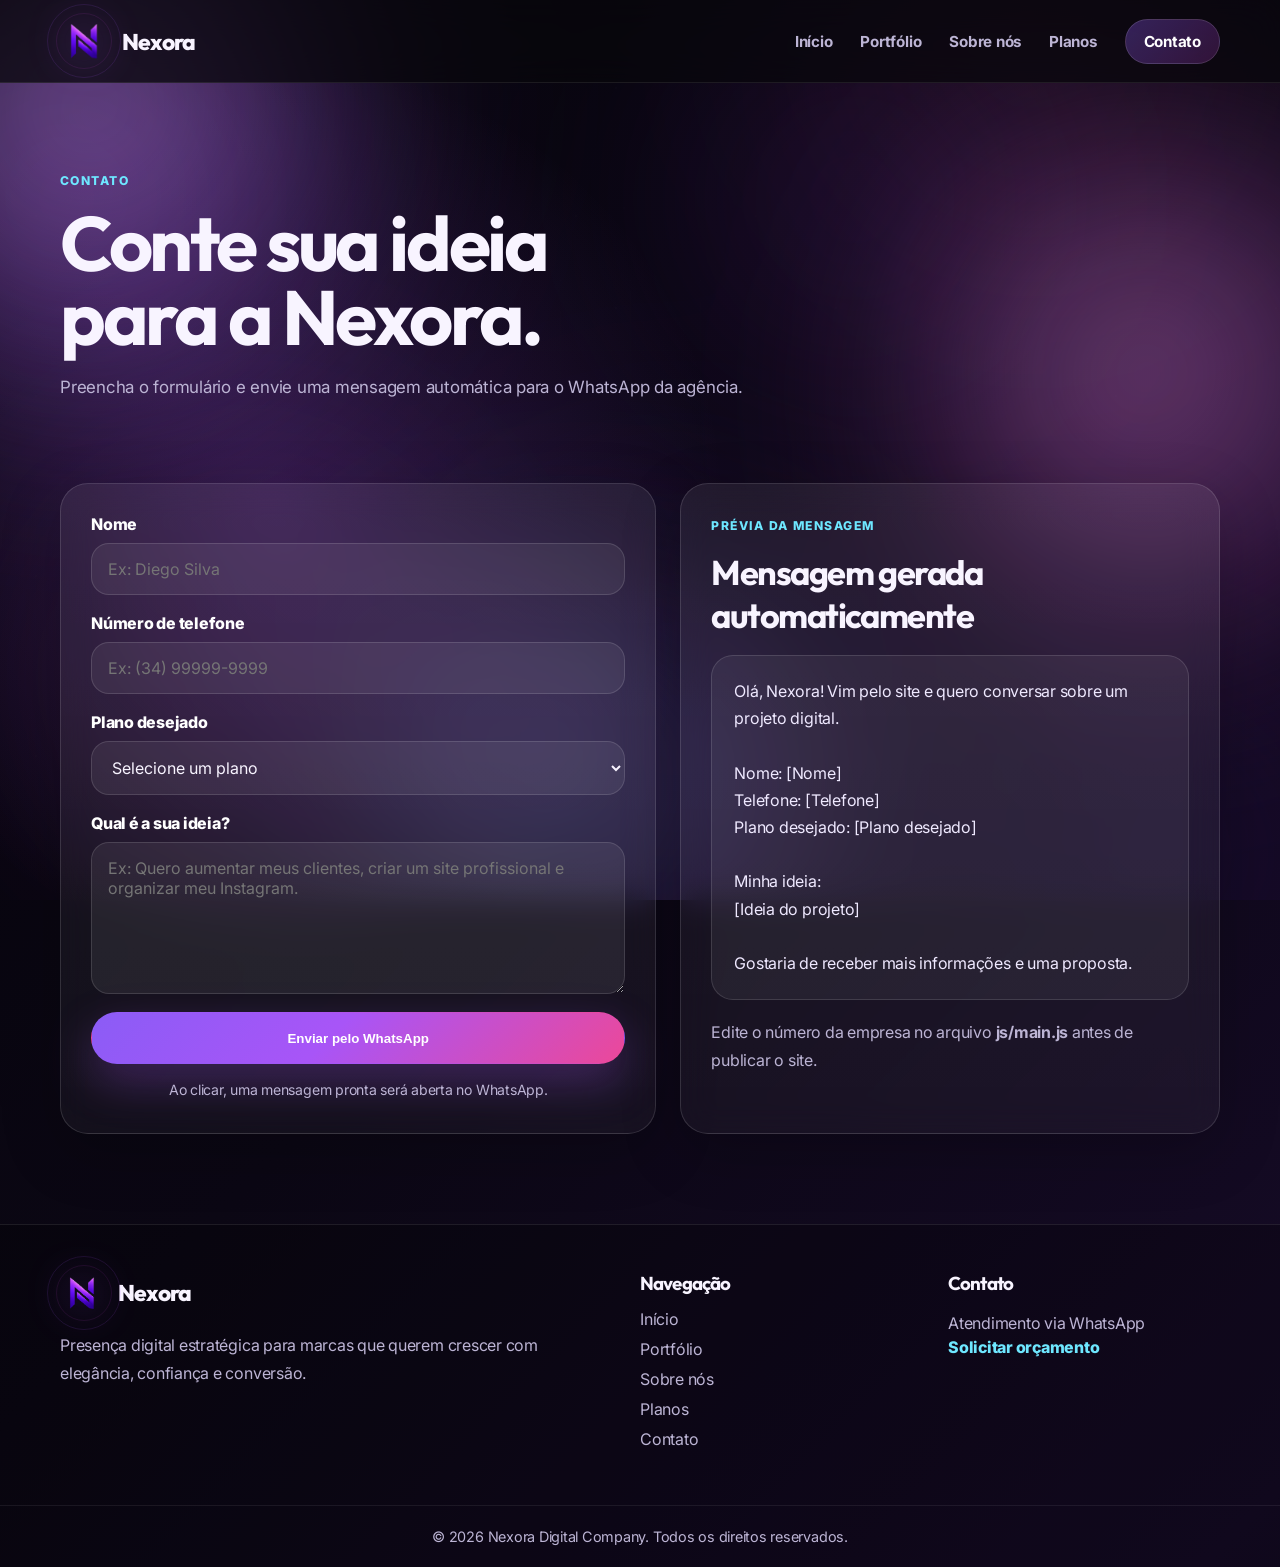
==== contato.html @ f631934b "Add files via upload" ====
<!DOCTYPE html>
<html lang="pt-BR">
<head>
  <meta charset="UTF-8">
  <meta name="viewport" content="width=device-width, initial-scale=1.0">
  <title>Contato | <span class="text-gradient-brand">Nexora</span></title>
  <link rel="preconnect" href="https://fonts.googleapis.com">
  <link rel="preconnect" href="https://fonts.gstatic.com" crossorigin>
  <link href="https://fonts.googleapis.com/css2?family=Inter:wght@400;500;600;700;800&family=Outfit:wght@500;600;700;800&display=swap" rel="stylesheet">
  <link rel="stylesheet" href="css/style.css">
</head>
<body>
  <div class="animated-bg">
    <div class="bg-blob blob-1"></div>
    <div class="bg-blob blob-2"></div>
    <div class="bg-blob blob-3"></div>
    <div class="bg-grid"></div>
    <div class="bg-noise"></div>
    <div class="falling-stars">
      <span class="snow snow-1"></span>
      <span class="snow snow-2"></span>
      <span class="snow snow-3"></span>
      <span class="snow snow-4"></span>
      <span class="snow snow-5"></span>
      <span class="snow snow-6"></span>
      <span class="snow snow-7"></span>
      <span class="snow snow-8"></span>
      <span class="snow snow-9"></span>
      <span class="snow snow-10"></span>
      <span class="snow snow-11"></span>
      <span class="snow snow-12"></span>
      <span class="snow snow-13"></span>
      <span class="snow snow-14"></span>
      <span class="snow snow-15"></span>
      <span class="snow snow-16"></span>
      <span class="snow snow-17"></span>
      <span class="snow snow-18"></span>
      <span class="snow snow-19"></span>
      <span class="snow snow-20"></span>
      <span class="snow snow-21"></span>
      <span class="snow snow-22"></span>
      <span class="snow snow-23"></span>
      <span class="snow snow-24"></span>
      <span class="snow snow-25"></span>
      <span class="snow snow-26"></span>
      <span class="snow snow-27"></span>
      <span class="snow snow-28"></span>
      <span class="snow snow-29"></span>
      <span class="snow snow-30"></span>
      <span class="snow snow-31"></span>
      <span class="snow snow-32"></span>
      <span class="snow snow-33"></span>
      <span class="snow snow-34"></span>
      <span class="snow snow-35"></span>
      <span class="snow snow-36"></span>
    </div>
  </div>
  <header class="site-header">
    <nav class="navbar container">
      <a href="index.html" class="brand" aria-label="Nexora Digital Company">
        <img src="img/logo.png" alt="Logo Nexora" class="logo-img js-logo">
        <span class="brand-text">Nexora</span>
      </a>

      <button class="menu-toggle" id="menuToggle" aria-label="Abrir menu">
        <span></span><span></span><span></span>
      </button>

      <ul class="nav-links" id="navLinks">
        <li><a href="index.html">Início</a></li>
        <li><a href="portfolio.html">Portfólio</a></li>
        <li><a href="sobre.html">Sobre nós</a></li>
        <li><a href="planos.html">Planos</a></li>
        <li><a class="nav-cta" href="contato.html">Contato</a></li>
      </ul>
    </nav>
  </header>

  <main>
    <section class="page-hero container reveal">
      <span class="eyebrow">Contato</span>
      <h1>Conte sua ideia para a Nexora.</h1>
      <p>Preencha o formulário e envie uma mensagem automática para o WhatsApp da agência.</p>
    </section>

    <section class="container contact-grid">
      <form class="contact-form reveal" id="contactForm">
        <div class="form-row">
          <label for="nome">Nome</label>
          <input type="text" id="nome" name="nome" placeholder="Ex: Diego Silva" required>
        </div>

        <div class="form-row">
          <label for="telefone">Número de telefone</label>
          <input type="tel" id="telefone" name="telefone" placeholder="Ex: (34) 99999-9999" required>
        </div>

        <div class="form-row">
          <label for="plano">Plano desejado</label>
          <select id="plano" name="plano" required>
            <option value="">Selecione um plano</option>
            <option value="Plano Start">🚀 Plano Start</option>
            <option value="Plano Nexora">💜 Plano Nexora</option>
            <option value="Plano Evolution">🔥 Plano Evolution</option>
            <option value="Ainda não sei">Ainda não sei</option>
          </select>
        </div>

        <div class="form-row">
          <label for="ideia">Qual é a sua ideia?</label>
          <textarea id="ideia" name="ideia" rows="6" placeholder="Ex: Quero aumentar meus clientes, criar um site profissional e organizar meu Instagram." required></textarea>
        </div>

        <button class="btn primary full" type="submit">Enviar pelo WhatsApp</button>
        <p class="form-note">Ao clicar, uma mensagem pronta será aberta no WhatsApp.</p>
      </form>

      <aside class="message-preview reveal delay-1">
        <span class="eyebrow">Prévia da mensagem</span>
        <h2>Mensagem gerada automaticamente</h2>
        <div class="preview-message" id="messagePreview">
          Vim pelo site da Nexora e quero conversar sobre um projeto digital.
        </div>
        <p>Edite o número da empresa no arquivo <strong>js/main.js</strong> antes de publicar o site.</p>
      </aside>
    </section>
  </main>

  <footer class="footer">
    <div class="container footer-grid">
      <div>
        <a href="index.html" class="brand footer-brand">
          <img src="img/logo.png" alt="Logo Nexora" class="logo-img footer-logo">
          <span class="brand-text">Nexora</span>
        </a>
        <p>Presença digital estratégica para marcas que querem crescer com elegância, confiança e conversão.</p>
      </div>
      <div>
        <h3>Navegação</h3>
        <a href="index.html">Início</a>
        <a href="portfolio.html">Portfólio</a>
        <a href="sobre.html">Sobre nós</a>
        <a href="planos.html">Planos</a>
        <a href="contato.html">Contato</a>
      </div>
      <div>
        <h3>Contato</h3>
        <p>Atendimento via WhatsApp</p>
        <a class="footer-link" href="contato.html">Solicitar orçamento</a>
      </div>
    </div>
    <div class="footer-bottom">
      <p>© 2026 Nexora Digital Company. Todos os direitos reservados.</p>
    </div>
  </footer>

  <script src="js/main.js" charset="UTF-8"></script>
</body>
</html>
---- css/style.css ----
* {
  margin: 0;
  padding: 0;
  box-sizing: border-box;
}

:root {
  --bg: #08070d;
  --bg-soft: #11101a;
  --card: rgba(255, 255, 255, 0.065);
  --card-strong: rgba(255, 255, 255, 0.1);
  --border: rgba(255, 255, 255, 0.13);
  --text: #f8f4ff;
  --muted: #bcb4d4;
  --purple: #8b5cf6;
  --purple-strong: #a855f7;
  --violet: #b700ff;
  --pink: #cc00ff;
  --cyan: #6ee7ff;
  --success: #81ffbf;
  --shadow: 0 24px 70px rgba(139, 92, 246, 0.22);
  --radius: 28px;
}

html {
  scroll-behavior: smooth;
}

body {
  font-family: "Manrope", Arial, sans-serif;
  background:
    radial-gradient(circle at top left, rgba(168, 85, 247, 0.28), transparent 34rem),
    radial-gradient(circle at top right, rgba(217, 70, 239, 0.18), transparent 30rem),
    linear-gradient(135deg, #07060c 0%, #0e0b18 48%, #07060c 100%);
  color: var(--text);
  min-height: 100vh;
  overflow-x: hidden;
}

body::before {
  content: "";
  position: fixed;
  inset: 0;
  background-image:
    linear-gradient(rgba(255,255,255,0.035) 1px, transparent 1px),
    linear-gradient(90deg, rgba(255,255,255,0.035) 1px, transparent 1px);
  background-size: 64px 64px;
  mask-image: radial-gradient(circle at center, black, transparent 78%);
  pointer-events: none;
  z-index: -2;
}

a {
  color: inherit;
  text-decoration: none;
}

p {
  color: var(--muted);
  line-height: 1.75;
}

.container {
  width: min(1160px, calc(100% - 40px));
  margin: 0 auto;
}

.page-glow {
  position: fixed;
  width: 360px;
  height: 360px;
  top: 14%;
  right: -120px;
  background: rgba(168, 85, 247, 0.34);
  filter: blur(90px);
  z-index: -1;
  pointer-events: none;
}

.site-header {
  position: sticky;
  top: 0;
  z-index: 50;
  backdrop-filter: blur(18px);
  background: rgba(8, 7, 13, 0.76);
  border-bottom: 1px solid rgba(255,255,255,0.08);
}

.navbar {
  height: 82px;
  display: flex;
  align-items: center;
  justify-content: space-between;
}

.brand {
  display: inline-flex;
  align-items: center;
  gap: 12px;
  font-weight: 800;
}

.brand-mark {
  width: 46px;
  height: 46px;
  border-radius: 16px;
  display: inline-grid;
  place-items: center;
  font-family: "Space Grotesk", sans-serif;
  font-size: 25px;
  font-weight: 700;
  color: #fff;
  background:
    linear-gradient(135deg, rgba(255,255,255,0.18), rgba(255,255,255,0.02)),
    linear-gradient(135deg, var(--purple), var(--pink));
  box-shadow: 0 16px 42px rgba(168, 85, 247, 0.34);
  transform-origin: center;
}

.js-logo {
  animation: logoIntro 1.25s cubic-bezier(.18,.89,.32,1.28) both, logoFloat 4.2s ease-in-out 1.35s infinite;
}

.brand-text {
  font-family: "Space Grotesk", sans-serif;
  font-size: 1.42rem;
  letter-spacing: -0.04em;
}

.nav-links {
  display: flex;
  align-items: center;
  gap: 28px;
  list-style: none;
}

.nav-links a {
  color: var(--muted);
  font-weight: 700;
  font-size: 0.95rem;
  transition: 0.25s ease;
}

.nav-links a:hover {
  color: var(--text);
}

.nav-cta {
  color: #fff !important;
  padding: 12px 18px;
  border: 1px solid var(--border);
  border-radius: 999px;
  background: rgba(255,255,255,0.07);
}

.menu-toggle {
  display: none;
  width: 44px;
  height: 44px;
  border: 1px solid var(--border);
  background: rgba(255,255,255,0.08);
  border-radius: 14px;
  cursor: pointer;
}

.menu-toggle span {
  display: block;
  width: 20px;
  height: 2px;
  background: var(--text);
  margin: 4px auto;
  border-radius: 999px;
}

.hero {
  min-height: calc(100vh - 82px);
  display: grid;
  grid-template-columns: 1.12fr 0.88fr;
  align-items: center;
  gap: 64px;
  padding: 74px 0 90px;
}

.eyebrow {
  display: inline-flex;
  color: var(--cyan);
  font-weight: 800;
  letter-spacing: 0.12em;
  text-transform: uppercase;
  font-size: 0.76rem;
  margin-bottom: 18px;
}

h1, h2, h3 {
  font-family: "Space Grotesk", sans-serif;
  letter-spacing: -0.055em;
}

.hero h1, .page-hero h1 {
  font-size: clamp(2.55rem, 6vw, 5.35rem);
  line-height: 0.96;
  max-width: 900px;
}

.hero p {
  margin: 24px 0 32px;
  max-width: 700px;
  font-size: 1.08rem;
}

.hero-actions {
  display: flex;
  gap: 14px;
  flex-wrap: wrap;
}

.btn {
  display: inline-flex;
  align-items: center;
  justify-content: center;
  min-height: 52px;
  padding: 0 24px;
  border-radius: 999px;
  border: 1px solid transparent;
  font-weight: 800;
  cursor: pointer;
  transition: transform 0.25s ease, border 0.25s ease, background 0.25s ease;
}

.btn:hover {
  transform: translateY(-3px);
}

.btn.primary {
  background: linear-gradient(135deg, var(--purple), var(--violet));
  color: #fff;
  box-shadow: 0 18px 46px rgba(168, 85, 247, 0.28);
}

.btn.secondary {
  border-color: var(--border);
  background: rgba(255,255,255,0.06);
  color: var(--text);
}

.btn.small {
  min-height: 44px;
  padding: 0 18px;
  background: rgba(255,255,255,0.08);
  border-color: var(--border);
  color: #fff;
}

.btn.full {
  width: 100%;
}

.hero-stats {
  display: flex;
  gap: 14px;
  flex-wrap: wrap;
  margin-top: 36px;
}

.hero-stats div {
  min-width: 146px;
  padding: 18px;
  border: 1px solid var(--border);
  border-radius: 20px;
  background: rgba(255,255,255,0.055);
}

.hero-stats strong {
  display: block;
  font-size: 1.15rem;
}

.hero-stats span {
  color: var(--muted);
  font-size: 0.88rem;
}

.hero-visual {
  min-height: 520px;
  display: grid;
  place-items: center;
}

.orb-card {
  position: relative;
  width: min(390px, 100%);
  min-height: 460px;
  border: 1px solid var(--border);
  border-radius: 44px;
  display: grid;
  place-items: center;
  text-align: center;
  overflow: hidden;
  background:
    linear-gradient(145deg, rgba(255,255,255,0.14), rgba(255,255,255,0.04)),
    radial-gradient(circle at 50% 30%, rgba(217, 70, 239, 0.28), transparent 18rem);
  box-shadow: var(--shadow);
}

.orb-card::before {
  content: "";
  position: absolute;
  inset: 28px;
  border-radius: 36px;
  border: 1px solid rgba(255,255,255,0.11);
}

.hero-logo {
  width: 118px;
  height: 118px;
  border-radius: 32px;
  font-size: 4.4rem;
  z-index: 2;
}

.orb-card h2 {
  position: absolute;
  bottom: 94px;
  font-size: 3rem;
  z-index: 2;
}

.orb-card p {
  position: absolute;
  bottom: 66px;
  z-index: 2;
}

.orbit {
  position: absolute;
  border: 1px solid rgba(255,255,255,0.2);
  border-radius: 50%;
  transform: rotate(-18deg);
}

.orbit-one {
  width: 310px;
  height: 125px;
  animation: orbitSpin 10s linear infinite;
}

.orbit-two {
  width: 230px;
  height: 95px;
  animation: orbitSpin 13s linear reverse infinite;
}

.section {
  padding: 40px 0 100px;
}

.section-heading {
  max-width: 760px;
  margin-bottom: 34px;
}

.section-heading h2 {
  font-size: clamp(2rem, 4vw, 3.35rem);
  line-height: 1.05;
}

.services-grid,
.about-grid,
.pricing-grid,
.portfolio-grid {
  display: grid;
  gap: 22px;
}

.services-grid {
  grid-template-columns: repeat(3, 1fr);
}

.service-card,
.about-card,
.pricing-card,
.portfolio-card,
.contact-form,
.message-preview,
.cta-strip,
.timeline {
  border: 1px solid var(--border);
  background: var(--card);
  border-radius: var(--radius);
  box-shadow: 0 18px 60px rgba(0,0,0,0.22);
}

.service-card {
  padding: 28px;
  min-height: 260px;
}

.service-card span {
  display: inline-flex;
  color: var(--cyan);
  margin-bottom: 46px;
  font-weight: 800;
}

.service-card h3 {
  font-size: 1.55rem;
  margin-bottom: 12px;
}

.cta-strip {
  display: flex;
  align-items: center;
  justify-content: space-between;
  gap: 22px;
  padding: 34px;
  margin-bottom: 90px;
  background:
    linear-gradient(135deg, rgba(139,92,246,0.22), rgba(217,70,239,0.12)),
    rgba(255,255,255,0.06);
}

.cta-strip h2 {
  font-size: clamp(1.7rem, 3vw, 2.5rem);
  margin-bottom: 8px;
}

.page-hero {
  padding: 86px 0 46px;
}

.page-hero p {
  max-width: 780px;
  margin-top: 20px;
  font-size: 1.06rem;
}

.portfolio-grid {
  grid-template-columns: repeat(2, 1fr);
  padding: 34px 0 90px;
}

.portfolio-card {
  overflow: hidden;
}

.site-preview {
  height: 250px;
  margin: 16px;
  border-radius: 22px;
  border: 1px solid rgba(255,255,255,0.14);
  padding: 18px;
  position: relative;
  overflow: hidden;
}

.preview-one {
  background: linear-gradient(135deg, rgba(139,92,246,0.8), rgba(15,12,28,0.92));
}

.preview-two {
  background: linear-gradient(135deg, rgba(217,70,239,0.72), rgba(16,14,28,0.96));
}

.preview-three {
  background: linear-gradient(135deg, rgba(110,231,255,0.38), rgba(139,92,246,0.76));
}

.preview-four {
  background: linear-gradient(135deg, rgba(168,85,247,0.65), rgba(8,7,13,0.94));
}

.preview-top {
  height: 30px;
  border-radius: 999px;
  background: rgba(255,255,255,0.17);
  margin-bottom: 28px;
}

.preview-content span {
  display: block;
  height: 20px;
  border-radius: 999px;
  background: rgba(255,255,255,0.18);
  margin-bottom: 16px;
}

.preview-content span:nth-child(1) { width: 70%; }
.preview-content span:nth-child(2) { width: 92%; }
.preview-content span:nth-child(3) { width: 54%; }

.portfolio-body {
  padding: 8px 24px 26px;
}

.tag {
  display: inline-flex;
  color: var(--success);
  font-size: 0.82rem;
  font-weight: 800;
  margin-bottom: 10px;
}

.portfolio-body h2 {
  font-size: 1.8rem;
  margin-bottom: 8px;
}

.portfolio-body p {
  margin-bottom: 20px;
}

.about-grid {
  grid-template-columns: repeat(3, 1fr);
  padding: 28px 0 44px;
}

.about-card {
  padding: 28px;
}

.about-card h2 {
  margin-bottom: 12px;
  font-size: 1.65rem;
}

.timeline {
  padding: 34px;
  margin: 20px auto 90px;
}

.timeline-item {
  display: grid;
  grid-template-columns: 64px 1fr;
  gap: 22px;
  padding: 26px 0;
  border-bottom: 1px solid rgba(255,255,255,0.1);
}

.timeline-item:last-child {
  border-bottom: 0;
}

.timeline-item span {
  width: 50px;
  height: 50px;
  border-radius: 18px;
  display: grid;
  place-items: center;
  background: rgba(168,85,247,0.18);
  color: var(--cyan);
  font-weight: 900;
}

.timeline-item h3 {
  font-size: 1.4rem;
  margin-bottom: 8px;
}

.pricing-grid {
  grid-template-columns: repeat(3, 1fr);
  align-items: stretch;
  padding: 34px 0 90px;
}

.pricing-card {
  position: relative;
  padding: 28px;
}

.pricing-card.featured {
  background:
    linear-gradient(145deg, rgba(139,92,246,0.24), rgba(217,70,239,0.12)),
    rgba(255,255,255,0.07);
  box-shadow: 0 26px 90px rgba(168,85,247,0.28);
  transform: translateY(-14px);
}

.popular {
  position: absolute;
  top: 18px;
  right: 18px;
  padding: 8px 12px;
  border-radius: 999px;
  background: rgba(110,231,255,0.14);
  color: var(--cyan);
  font-size: 0.76rem;
  font-weight: 900;
}

.plan-icon {
  font-size: 2.1rem;
}

.pricing-head h2 {
  margin: 12px 0 8px;
  font-size: 1.9rem;
}

.pricing-card ul {
  list-style: none;
  margin: 24px 0;
  display: grid;
  gap: 12px;
}

.pricing-card li {
  color: var(--muted);
  line-height: 1.45;
}

.pricing-card li::before {
  content: "✓";
  color: var(--success);
  font-weight: 900;
  margin-right: 10px;
}

.price {
  padding: 18px 0 24px;
  color: var(--muted);
}

.price strong {
  display: block;
  color: #fff;
  font-family: "Space Grotesk", sans-serif;
  font-size: 2.2rem;
  letter-spacing: -0.04em;
}

.contact-grid {
  display: grid;
  grid-template-columns: 1.05fr 0.95fr;
  gap: 24px;
  padding: 34px 0 90px;
}

.contact-form,
.message-preview {
  padding: 30px;
}

.form-row {
  display: grid;
  gap: 9px;
  margin-bottom: 18px;
}

label {
  color: #fff;
  font-weight: 800;
}

input,
select,
textarea {
  width: 100%;
  border: 1px solid var(--border);
  background: rgba(255,255,255,0.065);
  color: var(--text);
  border-radius: 18px;
  outline: none;
  padding: 15px 16px;
  font: inherit;
  transition: 0.25s ease;
}

select option {
  color: #14101f;
}

input:focus,
select:focus,
textarea:focus {
  border-color: rgba(168,85,247,0.75);
  box-shadow: 0 0 0 4px rgba(168,85,247,0.14);
}

textarea {
  resize: vertical;
}

.form-note {
  font-size: 0.88rem;
  margin-top: 14px;
  text-align: center;
}

.message-preview h2 {
  font-size: 2.15rem;
  margin-bottom: 18px;
}

.preview-message {
  white-space: pre-wrap;
  min-height: 270px;
  padding: 22px;
  border: 1px solid var(--border);
  border-radius: 22px;
  color: #efe9ff;
  line-height: 1.7;
  background: rgba(255,255,255,0.055);
  margin-bottom: 18px;
}

.footer {
  border-top: 1px solid rgba(255,255,255,0.09);
  background: rgba(0,0,0,0.25);
}

.footer-grid {
  display: grid;
  grid-template-columns: 1.5fr 0.75fr 0.75fr;
  gap: 36px;
  padding: 46px 0;
}

.footer-brand {
  margin-bottom: 16px;
}

.footer h3 {
  margin-bottom: 14px;
}

.footer a:not(.brand) {
  display: block;
  color: var(--muted);
  margin-bottom: 10px;
}

.footer-link {
  color: var(--cyan) !important;
  font-weight: 800;
}

.footer-bottom {
  border-top: 1px solid rgba(255,255,255,0.07);
  padding: 18px;
  text-align: center;
}

.footer-bottom p {
  font-size: 0.9rem;
}

.reveal {
  opacity: 0;
  transform: translateY(22px);
  transition: 0.75s ease;
}

.reveal.visible {
  opacity: 1;
  transform: translateY(0);
}

.delay-1 { transition-delay: 0.12s; }
.delay-2 { transition-delay: 0.22s; }

@keyframes logoIntro {
  0% {
    opacity: 0;
    transform: rotateY(0deg) scale(0.55);
    filter: blur(10px);
  }
  70% {
    opacity: 1;
    transform: rotateY(380deg) scale(1.08);
    filter: blur(0);
  }
  100% {
    opacity: 1;
    transform: rotateY(360deg) scale(1);
  }
}

@keyframes logoFloat {
  0%, 100% {
    transform: rotate(-2deg) translateY(0);
  }
  50% {
    transform: rotate(3deg) translateY(-8px);
  }
}

@keyframes orbitSpin {
  to {
    transform: rotate(342deg);
  }
}

@media (max-width: 980px) {
  .hero,
  .contact-grid {
    grid-template-columns: 1fr;
  }

  .hero {
    min-height: auto;
    padding-top: 60px;
  }

  .hero-visual {
    min-height: 430px;
  }

  .services-grid,
  .about-grid,
  .pricing-grid {
    grid-template-columns: 1fr;
  }

  .pricing-card.featured {
    transform: none;
  }

  .portfolio-grid {
    grid-template-columns: 1fr;
  }

  .footer-grid {
    grid-template-columns: 1fr;
  }
}

@media (max-width: 760px) {
  .container {
    width: min(100% - 28px, 1160px);
  }

  .navbar {
    height: 74px;
  }

  .menu-toggle {
    display: block;
  }

  .nav-links {
    position: fixed;
    top: 74px;
    left: 14px;
    right: 14px;
    display: none;
    flex-direction: column;
    align-items: stretch;
    padding: 18px;
    border: 1px solid var(--border);
    border-radius: 24px;
    background: rgba(17, 16, 26, 0.96);
    backdrop-filter: blur(18px);
  }

  .nav-links.open {
    display: flex;
  }

  .nav-links a {
    display: block;
    padding: 12px 10px;
  }

  .nav-cta {
    text-align: center;
  }

  .hero-actions,
  .cta-strip {
    flex-direction: column;
    align-items: stretch;
  }

  .btn {
    width: 100%;
  }

  .hero-stats {
    flex-direction: column;
  }

  .orb-card {
    min-height: 390px;
  }

  .hero-logo {
    width: 96px;
    height: 96px;
    font-size: 3.4rem;
  }

  .orb-card h2 {
    bottom: 78px;
  }

  .orb-card p {
    bottom: 50px;
  }

  .page-hero {
    padding-top: 56px;
  }

  .site-preview {
    height: 210px;
  }
}


/* Logo real em PNG */
.logo-img {
  width: 48px;
  height: 48px;
  object-fit: contain;
  display: block;
  filter: drop-shadow(0 12px 30px rgba(168, 85, 247, 0.45));
}

.footer-logo {
  width: 46px;
  height: 46px;
}

.hero-logo-img {
  width: 150px;
  height: 150px;
  object-fit: contain;
  display: block;
  z-index: 2;
  filter: drop-shadow(0 20px 50px rgba(168, 85, 247, 0.55));
}

@media (max-width: 760px) {
  .logo-img {
    width: 44px;
    height: 44px;
  }

  .hero-logo-img {
    width: 125px;
    height: 125px;
  }
}


/* =========================
   RESTYLE V2 — Fundo animado + logo sem quadrado
   ========================= */

body {
  position: relative;
  background:
    radial-gradient(circle at 15% 20%, rgba(168, 85, 247, 0.12), transparent 24rem),
    radial-gradient(circle at 80% 10%, rgba(217, 70, 239, 0.10), transparent 24rem),
    radial-gradient(circle at 50% 80%, rgba(139, 92, 246, 0.10), transparent 26rem),
    linear-gradient(135deg, #05040a 0%, #0b0813 34%, #130d20 68%, #08060d 100%);
}

body::before {
  display: none;
}

.animated-bg {
  position: fixed;
  inset: 0;
  overflow: hidden;
  pointer-events: none;
  z-index: -3;
}

.bg-blob {
  position: absolute;
  border-radius: 50%;
  filter: blur(70px);
  opacity: 0.65;
  mix-blend-mode: screen;
  animation-timing-function: ease-in-out;
  animation-iteration-count: infinite;
}

.blob-1 {
  width: 32rem;
  height: 32rem;
  left: -8rem;
  top: -4rem;
  background: radial-gradient(circle, rgba(168,85,247,0.65), rgba(168,85,247,0.12) 60%, transparent 72%);
  animation: blobMove1 16s infinite;
}

.blob-2 {
  width: 34rem;
  height: 34rem;
  right: -10rem;
  top: 18%;
  background: radial-gradient(circle, rgba(217,70,239,0.45), rgba(217,70,239,0.12) 60%, transparent 72%);
  animation: blobMove2 20s infinite;
}

.blob-3 {
  width: 30rem;
  height: 30rem;
  left: 30%;
  bottom: -10rem;
  background: radial-gradient(circle, rgba(110,231,255,0.18), rgba(139,92,246,0.14) 60%, transparent 75%);
  animation: blobMove3 18s infinite;
}

.bg-grid {
  position: absolute;
  inset: 0;
  background-image:
    linear-gradient(rgba(255,255,255,0.025) 1px, transparent 1px),
    linear-gradient(90deg, rgba(255,255,255,0.025) 1px, transparent 1px);
  background-size: 70px 70px;
  opacity: 0.35;
  mask-image: radial-gradient(circle at center, black, transparent 82%);
  animation: gridDrift 24s linear infinite;
}

.bg-noise {
  position: absolute;
  inset: 0;
  background:
    radial-gradient(circle at 20% 20%, rgba(255,255,255,0.05) 0 1px, transparent 1px),
    radial-gradient(circle at 80% 40%, rgba(255,255,255,0.04) 0 1px, transparent 1px),
    radial-gradient(circle at 40% 80%, rgba(255,255,255,0.03) 0 1px, transparent 1px);
  background-size: 180px 180px, 220px 220px, 260px 260px;
  opacity: 0.35;
  animation: noiseFloat 18s linear infinite;
}

.page-glow {
  display: none !important;
}

/* Purple highlight words */
.text-gradient,
.text-gradient-soft,
.text-gradient-brand {
  display: inline-block;
  color: transparent;
  background-clip: text;
  -webkit-background-clip: text;
}

.text-gradient {
  background-image: linear-gradient(135deg, #c084fc 0%, #a855f7 42%, #ff69d4 100%);
}

.text-gradient-soft {
  background-image: linear-gradient(135deg, #e9d5ff 0%, #c084fc 55%, #a855f7 100%);
}

.text-gradient-brand {
  background-image: linear-gradient(135deg, #d8b4fe 0%, #a855f7 45%, #ec4899 100%);
}

/* Header logo without square */
.brand {
  position: relative;
  gap: 14px;
}

.brand::before {
  content: "";
  position: absolute;
  width: 72px;
  height: 72px;
  left: -13px;
  top: 50%;
  transform: translateY(-50%);
  border-radius: 50%;
  border: 1px solid rgba(168,85,247,0.22);
  opacity: 0.6;
  animation: pulseRing 4s ease-in-out infinite;
}

.brand::after {
  content: "";
  position: absolute;
  width: 54px;
  height: 54px;
  left: -4px;
  top: 50%;
  transform: translateY(-50%);
  border-radius: 50%;
  border: 1px solid rgba(217,70,239,0.18);
  opacity: 0.55;
  animation: pulseRingReverse 5s ease-in-out infinite;
}

.logo-img {
  width: 48px !important;
  height: 48px !important;
  object-fit: contain;
  display: block;
  background: transparent !important;
  filter: drop-shadow(0 0 22px rgba(168, 85, 247, 0.48));
  position: relative;
  z-index: 2;
}

.footer-logo {
  width: 44px !important;
  height: 44px !important;
}

.brand-mark {
  display: none !important;
}

/* Home hero logo showcase */
.hero-visual {
  min-height: 520px;
  display: grid;
  place-items: center;
}

.logo-showcase {
  position: relative;
  width: min(450px, 100%);
  min-height: 470px;
  display: grid;
  place-items: center;
}

.hero-logo-img {
  width: 180px !important;
  height: 180px !important;
  object-fit: contain;
  display: block;
  background: transparent !important;
  filter:
    drop-shadow(0 0 18px rgba(216,180,254,0.26))
    drop-shadow(0 0 58px rgba(168,85,247,0.45));
  position: relative;
  z-index: 4;
}

.logo-rings {
  position: absolute;
  border-radius: 50%;
  border: 1px solid rgba(255,255,255,0.12);
}

.ring-a {
  width: 320px;
  height: 320px;
  border-color: rgba(168,85,247,0.28);
  animation: ringRotate 12s linear infinite;
}

.ring-b {
  width: 255px;
  height: 255px;
  border-color: rgba(217,70,239,0.24);
  border-style: dashed;
  animation: ringRotateReverse 10s linear infinite;
}

.ring-c {
  width: 390px;
  height: 170px;
  border-color: rgba(255,255,255,0.11);
  transform: rotate(-18deg);
  animation: ringTilt 9s ease-in-out infinite;
}

.logo-particles {
  position: absolute;
  inset: 0;
}

.logo-particles span {
  position: absolute;
  width: 10px;
  height: 10px;
  border-radius: 50%;
  background: radial-gradient(circle, rgba(255,255,255,0.95) 0%, rgba(192,132,252,0.8) 35%, rgba(168,85,247,0.18) 70%, transparent 72%);
  box-shadow: 0 0 18px rgba(192,132,252,0.55);
  animation: particleFloat 6s ease-in-out infinite;
}

.logo-particles span:nth-child(1) { top: 16%; left: 28%; animation-delay: 0s; }
.logo-particles span:nth-child(2) { top: 24%; right: 24%; animation-delay: .7s; }
.logo-particles span:nth-child(3) { bottom: 23%; left: 23%; animation-delay: 1.6s; }
.logo-particles span:nth-child(4) { bottom: 19%; right: 28%; animation-delay: .9s; }
.logo-particles span:nth-child(5) { top: 48%; left: 10%; animation-delay: 1.2s; }
.logo-particles span:nth-child(6) { top: 52%; right: 10%; animation-delay: .3s; }

.logo-caption {
  position: absolute;
  bottom: 36px;
  text-align: center;
  z-index: 5;
}

.logo-caption h2 {
  font-size: 3rem;
  margin-bottom: 2px;
}

.logo-caption p {
  color: var(--muted);
}

.orb-card,
.orbit,
.hero-logo {
  display: none !important;
}

/* Make cards feel more alive */
.service-card,
.about-card,
.pricing-card,
.portfolio-card,
.contact-form,
.message-preview,
.cta-strip,
.timeline {
  backdrop-filter: blur(16px);
  background: linear-gradient(180deg, rgba(255,255,255,0.072), rgba(255,255,255,0.045));
}

.service-card:hover,
.about-card:hover,
.pricing-card:hover,
.portfolio-card:hover {
  transform: translateY(-6px);
  transition: transform .3s ease, box-shadow .3s ease;
  box-shadow: 0 28px 65px rgba(168,85,247,0.14);
}

/* A little more contrast in headings */
.hero h1,
.page-hero h1,
.section-heading h2 {
  text-wrap: balance;
}

.hero h1 {
  max-width: 760px;
}

.hero p {
  max-width: 690px;
}

/* stronger CTA tint */
.btn.primary {
  background: linear-gradient(135deg, #8b5cf6 0%, #a855f7 45%, #ec4899 100%);
}

.nav-cta {
  background: linear-gradient(135deg, rgba(139,92,246,0.32), rgba(217,70,239,0.18));
}

/* Keyframes */
@keyframes blobMove1 {
  0%, 100% { transform: translate(0, 0) scale(1); }
  33% { transform: translate(120px, 50px) scale(1.08); }
  66% { transform: translate(40px, 130px) scale(0.94); }
}

@keyframes blobMove2 {
  0%, 100% { transform: translate(0, 0) scale(1); }
  35% { transform: translate(-110px, 60px) scale(0.92); }
  70% { transform: translate(-40px, -70px) scale(1.06); }
}

@keyframes blobMove3 {
  0%, 100% { transform: translate(0, 0) scale(1); }
  30% { transform: translate(-70px, -80px) scale(1.02); }
  70% { transform: translate(80px, -10px) scale(0.95); }
}

@keyframes gridDrift {
  0% { transform: translate3d(0, 0, 0); }
  50% { transform: translate3d(-18px, -10px, 0); }
  100% { transform: translate3d(0, 0, 0); }
}

@keyframes noiseFloat {
  0% { transform: translateY(0); opacity: .28; }
  50% { transform: translateY(-10px); opacity: .38; }
  100% { transform: translateY(0); opacity: .28; }
}

@keyframes pulseRing {
  0%, 100% { transform: translateY(-50%) scale(1); opacity: .45; }
  50% { transform: translateY(-50%) scale(1.08); opacity: .72; }
}

@keyframes pulseRingReverse {
  0%, 100% { transform: translateY(-50%) scale(1); opacity: .35; }
  50% { transform: translateY(-50%) scale(.92); opacity: .6; }
}

@keyframes ringRotate {
  from { transform: rotate(0deg); }
  to { transform: rotate(360deg); }
}

@keyframes ringRotateReverse {
  from { transform: rotate(0deg); }
  to { transform: rotate(-360deg); }
}

@keyframes ringTilt {
  0%, 100% { transform: rotate(-18deg) scale(1); }
  50% { transform: rotate(-8deg) scale(1.03); }
}

@keyframes particleFloat {
  0%, 100% { transform: translateY(0) scale(1); opacity: .85; }
  50% { transform: translateY(-14px) scale(1.18); opacity: 1; }
}

@media (max-width: 980px) {
  .logo-showcase {
    min-height: 390px;
  }

  .hero-logo-img {
    width: 150px !important;
    height: 150px !important;
  }

  .ring-a { width: 260px; height: 260px; }
  .ring-b { width: 210px; height: 210px; }
  .ring-c { width: 300px; height: 130px; }

  .logo-caption h2 {
    font-size: 2.5rem;
  }
}

@media (max-width: 760px) {
  .brand::before {
    width: 62px;
    height: 62px;
    left: -10px;
  }

  .brand::after {
    width: 48px;
    height: 48px;
    left: -3px;
  }

  .logo-img {
    width: 42px !important;
    height: 42px !important;
  }

  .hero-logo-img {
    width: 132px !important;
    height: 132px !important;
  }

  .logo-showcase {
    min-height: 340px;
  }

  .logo-caption {
    bottom: 18px;
  }

  .logo-caption h2 {
    font-size: 2rem;
  }
}


/* === ajuste de centralização da logo principal === */
.logo-showcase {
  width: min(420px, 100%);
  height: 420px;
  min-height: 420px;
  margin: 0 auto;
  display: grid;
  place-items: center;
}

.hero-logo-wrap {
  width: 190px;
  height: 190px;
  display: grid;
  place-items: center;
  position: relative;
  z-index: 4;
}

.hero-logo-img {
  width: 100% !important;
  height: 100% !important;
  object-fit: contain;
  display: block;
}

.logo-rings {
  position: absolute;
  inset: 0;
  margin: auto;
  border-radius: 50%;
  border: 1px solid rgba(255,255,255,0.12);
}

.ring-a {
  width: 320px;
  height: 320px;
  border-color: rgba(168,85,247,0.30);
  animation: ringRotateCentered 12s linear infinite;
}

.ring-b {
  width: 255px;
  height: 255px;
  border-color: rgba(217,70,239,0.24);
  border-style: dashed;
  animation: ringRotateCenteredReverse 10s linear infinite;
}

.ring-c {
  width: 385px;
  height: 385px;
  border-color: rgba(255,255,255,0.08);
  border-style: solid;
  animation: ringPulse 7s ease-in-out infinite;
}

.logo-particles {
  position: absolute;
  inset: 0;
  width: 100%;
  height: 100%;
}

.logo-caption {
  display: none !important;
}

@keyframes ringRotateCentered {
  from { transform: rotate(0deg); }
  to { transform: rotate(360deg); }
}

@keyframes ringRotateCenteredReverse {
  from { transform: rotate(0deg); }
  to { transform: rotate(-360deg); }
}

@keyframes ringPulse {
  0%, 100% { transform: scale(1); opacity: 0.55; }
  50% { transform: scale(1.04); opacity: 0.85; }
}

@media (max-width: 980px) {
  .logo-showcase {
    width: min(360px, 100%);
    height: 360px;
    min-height: 360px;
  }
  .hero-logo-wrap {
    width: 155px;
    height: 155px;
  }
  .ring-a { width: 260px; height: 260px; }
  .ring-b { width: 210px; height: 210px; }
  .ring-c { width: 305px; height: 305px; }
}

@media (max-width: 760px) {
  .logo-showcase {
    width: min(310px, 100%);
    height: 310px;
    min-height: 310px;
  }
  .hero-logo-wrap {
    width: 132px;
    height: 132px;
  }
  .ring-a { width: 230px; height: 230px; }
  .ring-b { width: 185px; height: 185px; }
  .ring-c { width: 270px; height: 270px; }
}


/* === ajuste premium de tipografia e quebra do título === */
body {
  font-family: "Inter", Arial, sans-serif;
  letter-spacing: -0.015em;
}

h1, h2, h3,
.brand-text,
.price strong {
  font-family: "Outfit", "Inter", Arial, sans-serif;
  letter-spacing: -0.045em;
}

.hero h1 {
  max-width: 820px;
  font-size: clamp(2.65rem, 5.45vw, 4.95rem);
  line-height: 1.03;
  font-weight: 800;
}

.hero p {
  font-size: 1.04rem;
  line-height: 1.85;
  max-width: 640px;
}

.text-gradient,
.text-gradient-soft,
.text-gradient-brand {
  display: inline;
}

.no-break {
  white-space: nowrap;
}

@media (max-width: 760px) {
  .hero h1 {
    font-size: clamp(2.35rem, 12vw, 3.45rem);
    line-height: 1.02;
  }

  .no-break {
    white-space: normal;
  }
}


/* === ajuste final de destaques: menos palavras coloridas === */
.text-gradient,
.text-gradient-soft,
.text-gradient-brand {
  display: inline;
  color: transparent;
  background-clip: text;
  -webkit-background-clip: text;
}

.text-gradient {
  background-image: linear-gradient(135deg, #b983ff 0%, #8b5cf6 52%, #d946ef 100%);
}

.text-gradient-soft,
.text-gradient-brand {
  background-image: linear-gradient(135deg, #c4a7ff 0%, #a855f7 65%, #d946ef 100%);
}

.hero h1 .text-gradient,
.page-hero h1 .text-gradient,
.section-heading h2 .text-gradient {
  font-weight: 800;
}


/* === fundo mais animado: blobs tipo bactérias + poucas estrelas caindo === */
.animated-bg {
  z-index: -5;
}

.bg-blob {
  border-radius: 44% 56% 61% 39% / 46% 39% 61% 54%;
  filter: blur(95px);
  opacity: 0.85;
  mix-blend-mode: screen;
  will-change: transform, border-radius, opacity;
}

.blob-1 {
  width: 34rem;
  height: 30rem;
  left: -7rem;
  top: -5rem;
  background: radial-gradient(circle at 35% 35%, rgba(212, 163, 255, 0.68), rgba(168, 85, 247, 0.38) 38%, rgba(168, 85, 247, 0.14) 62%, transparent 72%);
  animation: bacteriaMove1 22s ease-in-out infinite, bacteriaMorph1 14s ease-in-out infinite;
}

.blob-2 {
  width: 32rem;
  height: 35rem;
  right: -9rem;
  top: 16%;
  background: radial-gradient(circle at 45% 40%, rgba(250, 168, 242, 0.56), rgba(217, 70, 239, 0.26) 42%, rgba(217, 70, 239, 0.10) 64%, transparent 74%);
  animation: bacteriaMove2 24s ease-in-out infinite, bacteriaMorph2 15s ease-in-out infinite;
}

.blob-3 {
  width: 29rem;
  height: 27rem;
  left: 28%;
  bottom: -8rem;
  background: radial-gradient(circle at 40% 38%, rgba(182, 135, 255, 0.40), rgba(110, 231, 255, 0.12) 34%, rgba(139, 92, 246, 0.18) 58%, transparent 74%);
  animation: bacteriaMove3 26s ease-in-out infinite, bacteriaMorph3 16s ease-in-out infinite;
}

.bg-grid {
  opacity: 0.22;
}

.bg-noise {
  opacity: 0.22;
}

.shooting-stars {
  position: absolute;
  inset: 0;
  overflow: hidden;
}

.star {
  position: absolute;
  width: 2px;
  height: 2px;
  border-radius: 999px;
  background: rgba(255,255,255,0.95);
  box-shadow: 0 0 8px rgba(255,255,255,0.9), 0 0 20px rgba(196, 181, 253, 0.65);
  opacity: 0;
}

.star::after {
  content: "";
  position: absolute;
  top: 0;
  left: -68px;
  width: 70px;
  height: 1px;
  border-radius: 999px;
  background: linear-gradient(90deg, rgba(255,255,255,0), rgba(255,255,255,0.75), rgba(196,181,253,0));
  transform: rotate(-28deg);
  transform-origin: right center;
}

.star-1 {
  top: 14%;
  left: 82%;
  animation: shootingStar 11s linear infinite;
  animation-delay: 0s;
}

.star-2 {
  top: 28%;
  left: 68%;
  animation: shootingStar 14s linear infinite;
  animation-delay: 4s;
}

.star-3 {
  top: 8%;
  left: 56%;
  animation: shootingStar 16s linear infinite;
  animation-delay: 7s;
}

.star-4 {
  top: 20%;
  left: 90%;
  animation: shootingStar 18s linear infinite;
  animation-delay: 10s;
}

@keyframes bacteriaMove1 {
  0%, 100% { transform: translate3d(0, 0, 0) scale(1); opacity: .82; }
  25% { transform: translate3d(120px, 50px, 0) scale(1.08); opacity: .9; }
  50% { transform: translate3d(70px, 140px, 0) scale(0.96); opacity: .76; }
  75% { transform: translate3d(150px, 80px, 0) scale(1.05); opacity: .88; }
}

@keyframes bacteriaMove2 {
  0%, 100% { transform: translate3d(0, 0, 0) scale(1); opacity: .76; }
  30% { transform: translate3d(-110px, 80px, 0) scale(1.05); opacity: .86; }
  60% { transform: translate3d(-40px, -70px, 0) scale(0.95); opacity: .74; }
  80% { transform: translate3d(-130px, 20px, 0) scale(1.08); opacity: .84; }
}

@keyframes bacteriaMove3 {
  0%, 100% { transform: translate3d(0, 0, 0) scale(1); opacity: .72; }
  30% { transform: translate3d(-80px, -70px, 0) scale(1.06); opacity: .8; }
  55% { transform: translate3d(95px, -15px, 0) scale(0.94); opacity: .68; }
  85% { transform: translate3d(25px, -110px, 0) scale(1.03); opacity: .8; }
}

@keyframes bacteriaMorph1 {
  0%, 100% { border-radius: 44% 56% 61% 39% / 46% 39% 61% 54%; }
  50% { border-radius: 58% 42% 48% 52% / 37% 58% 42% 63%; }
}

@keyframes bacteriaMorph2 {
  0%, 100% { border-radius: 39% 61% 48% 52% / 54% 37% 63% 46%; }
  50% { border-radius: 57% 43% 60% 40% / 42% 58% 44% 56%; }
}

@keyframes bacteriaMorph3 {
  0%, 100% { border-radius: 53% 47% 38% 62% / 44% 57% 43% 56%; }
  50% { border-radius: 41% 59% 55% 45% / 58% 41% 59% 42%; }
}

@keyframes shootingStar {
  0% { opacity: 0; transform: translate3d(0,0,0) scale(.9); }
  3% { opacity: 1; }
  14% { opacity: 1; transform: translate3d(-220px, 170px, 0) scale(1); }
  20% { opacity: 0; transform: translate3d(-290px, 220px, 0) scale(1); }
  100% { opacity: 0; transform: translate3d(-290px, 220px, 0) scale(1); }
}

@media (max-width: 980px) {
  .blob-1 { width: 26rem; height: 24rem; }
  .blob-2 { width: 24rem; height: 27rem; }
  .blob-3 { width: 22rem; height: 20rem; }

  .star::after {
    left: -52px;
    width: 54px;
  }

  @keyframes shootingStar {
    0% { opacity: 0; transform: translate3d(0,0,0) scale(.9); }
    3% { opacity: 1; }
    14% { opacity: 1; transform: translate3d(-150px, 120px, 0) scale(1); }
    20% { opacity: 0; transform: translate3d(-190px, 150px, 0) scale(1); }
    100% { opacity: 0; transform: translate3d(-190px, 150px, 0) scale(1); }
  }
}


/* === ajuste final: wallpaper roxo animado + bolinhas caindo retas === */
body {
  background:
    radial-gradient(circle at 12% 18%, rgba(168, 85, 247, 0.24), transparent 28rem),
    radial-gradient(circle at 84% 16%, rgba(217, 70, 239, 0.18), transparent 26rem),
    radial-gradient(circle at 50% 82%, rgba(107, 33, 168, 0.22), transparent 30rem),
    linear-gradient(135deg, #05040a 0%, #0b0714 28%, #160b27 54%, #080611 78%, #05040a 100%);
  background-size: 180% 180%;
  animation: wallpaperBreath 16s ease-in-out infinite;
}

/* Camadas extras para dar sensação de wallpaper vivo */
.animated-bg::before,
.animated-bg::after {
  content: "";
  position: absolute;
  inset: -20%;
  pointer-events: none;
  filter: blur(70px);
  opacity: 0.48;
  mix-blend-mode: screen;
  will-change: transform, opacity;
}

.animated-bg::before {
  background:
    radial-gradient(circle at 18% 30%, rgba(168, 85, 247, 0.34), transparent 18rem),
    radial-gradient(circle at 72% 18%, rgba(236, 72, 153, 0.18), transparent 20rem),
    radial-gradient(circle at 52% 72%, rgba(126, 34, 206, 0.26), transparent 22rem);
  animation: wallpaperFlowOne 19s ease-in-out infinite;
}

.animated-bg::after {
  background:
    radial-gradient(circle at 62% 30%, rgba(147, 51, 234, 0.24), transparent 18rem),
    radial-gradient(circle at 28% 68%, rgba(217, 70, 239, 0.18), transparent 22rem),
    radial-gradient(circle at 78% 82%, rgba(91, 33, 182, 0.24), transparent 18rem);
  animation: wallpaperFlowTwo 24s ease-in-out infinite;
}

.bg-blob {
  opacity: 0.92 !important;
  filter: blur(105px) !important;
}

.blob-1 {
  animation: bacteriaMove1 18s ease-in-out infinite, bacteriaMorph1 10s ease-in-out infinite !important;
}

.blob-2 {
  animation: bacteriaMove2 20s ease-in-out infinite, bacteriaMorph2 11s ease-in-out infinite !important;
}

.blob-3 {
  animation: bacteriaMove3 22s ease-in-out infinite, bacteriaMorph3 12s ease-in-out infinite !important;
}

/* Desativa estrelas diagonais antigas */
.shooting-stars {
  display: none !important;
}

/* Bolinhas caindo retas, tipo neve discreta */
.falling-stars {
  position: absolute;
  inset: 0;
  overflow: hidden;
  z-index: 2;
  pointer-events: none;
}

.snow {
  position: absolute;
  top: -24px;
  width: 3px;
  height: 3px;
  border-radius: 999px;
  background: rgba(255, 255, 255, 0.88);
  box-shadow:
    0 0 8px rgba(255, 255, 255, 0.78),
    0 0 18px rgba(196, 181, 253, 0.48);
  opacity: 0;
  animation-name: snowFallStraight;
  animation-timing-function: linear;
  animation-iteration-count: infinite;
}

/* distribuição, tamanhos, opacidade e velocidades variadas */
.snow-1 { left: 4%; animation-duration: 13s; animation-delay: 0s; width: 2px; height: 2px; }
.snow-2 { left: 8%; animation-duration: 16s; animation-delay: 3s; width: 3px; height: 3px; }
.snow-3 { left: 12%; animation-duration: 20s; animation-delay: 8s; width: 2px; height: 2px; }
.snow-4 { left: 16%; animation-duration: 15s; animation-delay: 5s; width: 4px; height: 4px; }
.snow-5 { left: 20%; animation-duration: 18s; animation-delay: 1s; width: 2px; height: 2px; }
.snow-6 { left: 24%; animation-duration: 22s; animation-delay: 9s; width: 3px; height: 3px; }
.snow-7 { left: 28%; animation-duration: 14s; animation-delay: 4s; width: 2px; height: 2px; }
.snow-8 { left: 32%; animation-duration: 19s; animation-delay: 7s; width: 3px; height: 3px; }
.snow-9 { left: 36%; animation-duration: 17s; animation-delay: 2s; width: 4px; height: 4px; }
.snow-10 { left: 40%; animation-duration: 21s; animation-delay: 10s; width: 2px; height: 2px; }
.snow-11 { left: 44%; animation-duration: 15s; animation-delay: 6s; width: 3px; height: 3px; }
.snow-12 { left: 48%; animation-duration: 24s; animation-delay: 12s; width: 2px; height: 2px; }
.snow-13 { left: 52%; animation-duration: 16s; animation-delay: 1.5s; width: 4px; height: 4px; }
.snow-14 { left: 56%; animation-duration: 20s; animation-delay: 7.5s; width: 2px; height: 2px; }
.snow-15 { left: 60%; animation-duration: 18s; animation-delay: 4.5s; width: 3px; height: 3px; }
.snow-16 { left: 64%; animation-duration: 23s; animation-delay: 11s; width: 2px; height: 2px; }
.snow-17 { left: 68%; animation-duration: 14s; animation-delay: 2.5s; width: 4px; height: 4px; }
.snow-18 { left: 72%; animation-duration: 17s; animation-delay: 6.5s; width: 3px; height: 3px; }
.snow-19 { left: 76%; animation-duration: 22s; animation-delay: 9.5s; width: 2px; height: 2px; }
.snow-20 { left: 80%; animation-duration: 19s; animation-delay: 3.5s; width: 3px; height: 3px; }
.snow-21 { left: 84%; animation-duration: 16s; animation-delay: 8.5s; width: 4px; height: 4px; }
.snow-22 { left: 88%; animation-duration: 21s; animation-delay: 5.5s; width: 2px; height: 2px; }
.snow-23 { left: 92%; animation-duration: 15s; animation-delay: 0.8s; width: 3px; height: 3px; }
.snow-24 { left: 96%; animation-duration: 23s; animation-delay: 12.5s; width: 2px; height: 2px; }
.snow-25 { left: 6%; animation-duration: 26s; animation-delay: 14s; width: 3px; height: 3px; opacity: 0.55; }
.snow-26 { left: 18%; animation-duration: 25s; animation-delay: 13s; width: 2px; height: 2px; opacity: 0.5; }
.snow-27 { left: 30%; animation-duration: 27s; animation-delay: 15s; width: 4px; height: 4px; opacity: 0.56; }
.snow-28 { left: 42%; animation-duration: 28s; animation-delay: 16s; width: 2px; height: 2px; opacity: 0.5; }
.snow-29 { left: 54%; animation-duration: 26s; animation-delay: 13.5s; width: 3px; height: 3px; opacity: 0.55; }
.snow-30 { left: 66%; animation-duration: 29s; animation-delay: 17s; width: 2px; height: 2px; opacity: 0.5; }
.snow-31 { left: 78%; animation-duration: 25s; animation-delay: 14.5s; width: 4px; height: 4px; opacity: 0.55; }
.snow-32 { left: 90%; animation-duration: 27s; animation-delay: 16.5s; width: 2px; height: 2px; opacity: 0.5; }
.snow-33 { left: 14%; animation-duration: 18s; animation-delay: 18s; width: 3px; height: 3px; }
.snow-34 { left: 38%; animation-duration: 22s; animation-delay: 19s; width: 2px; height: 2px; }
.snow-35 { left: 62%; animation-duration: 19s; animation-delay: 20s; width: 3px; height: 3px; }
.snow-36 { left: 86%; animation-duration: 24s; animation-delay: 21s; width: 2px; height: 2px; }

@keyframes snowFallStraight {
  0% {
    transform: translate3d(0, -10vh, 0) scale(0.85);
    opacity: 0;
  }
  8% {
    opacity: 0.82;
  }
  86% {
    opacity: 0.82;
  }
  100% {
    transform: translate3d(0, 112vh, 0) scale(1);
    opacity: 0;
  }
}

@keyframes wallpaperBreath {
  0%, 100% {
    background-position: 0% 45%;
  }
  50% {
    background-position: 100% 56%;
  }
}

@keyframes wallpaperFlowOne {
  0%, 100% {
    transform: translate3d(-3%, -2%, 0) scale(1) rotate(0deg);
    opacity: 0.42;
  }
  50% {
    transform: translate3d(6%, 5%, 0) scale(1.13) rotate(10deg);
    opacity: 0.62;
  }
}

@keyframes wallpaperFlowTwo {
  0%, 100% {
    transform: translate3d(5%, 3%, 0) scale(1.03) rotate(0deg);
    opacity: 0.38;
  }
  50% {
    transform: translate3d(-7%, -5%, 0) scale(1.16) rotate(-12deg);
    opacity: 0.58;
  }
}

@media (max-width: 760px) {
  .snow {
    width: 2px !important;
    height: 2px !important;
  }

  .falling-stars {
    opacity: 0.82;
  }
}
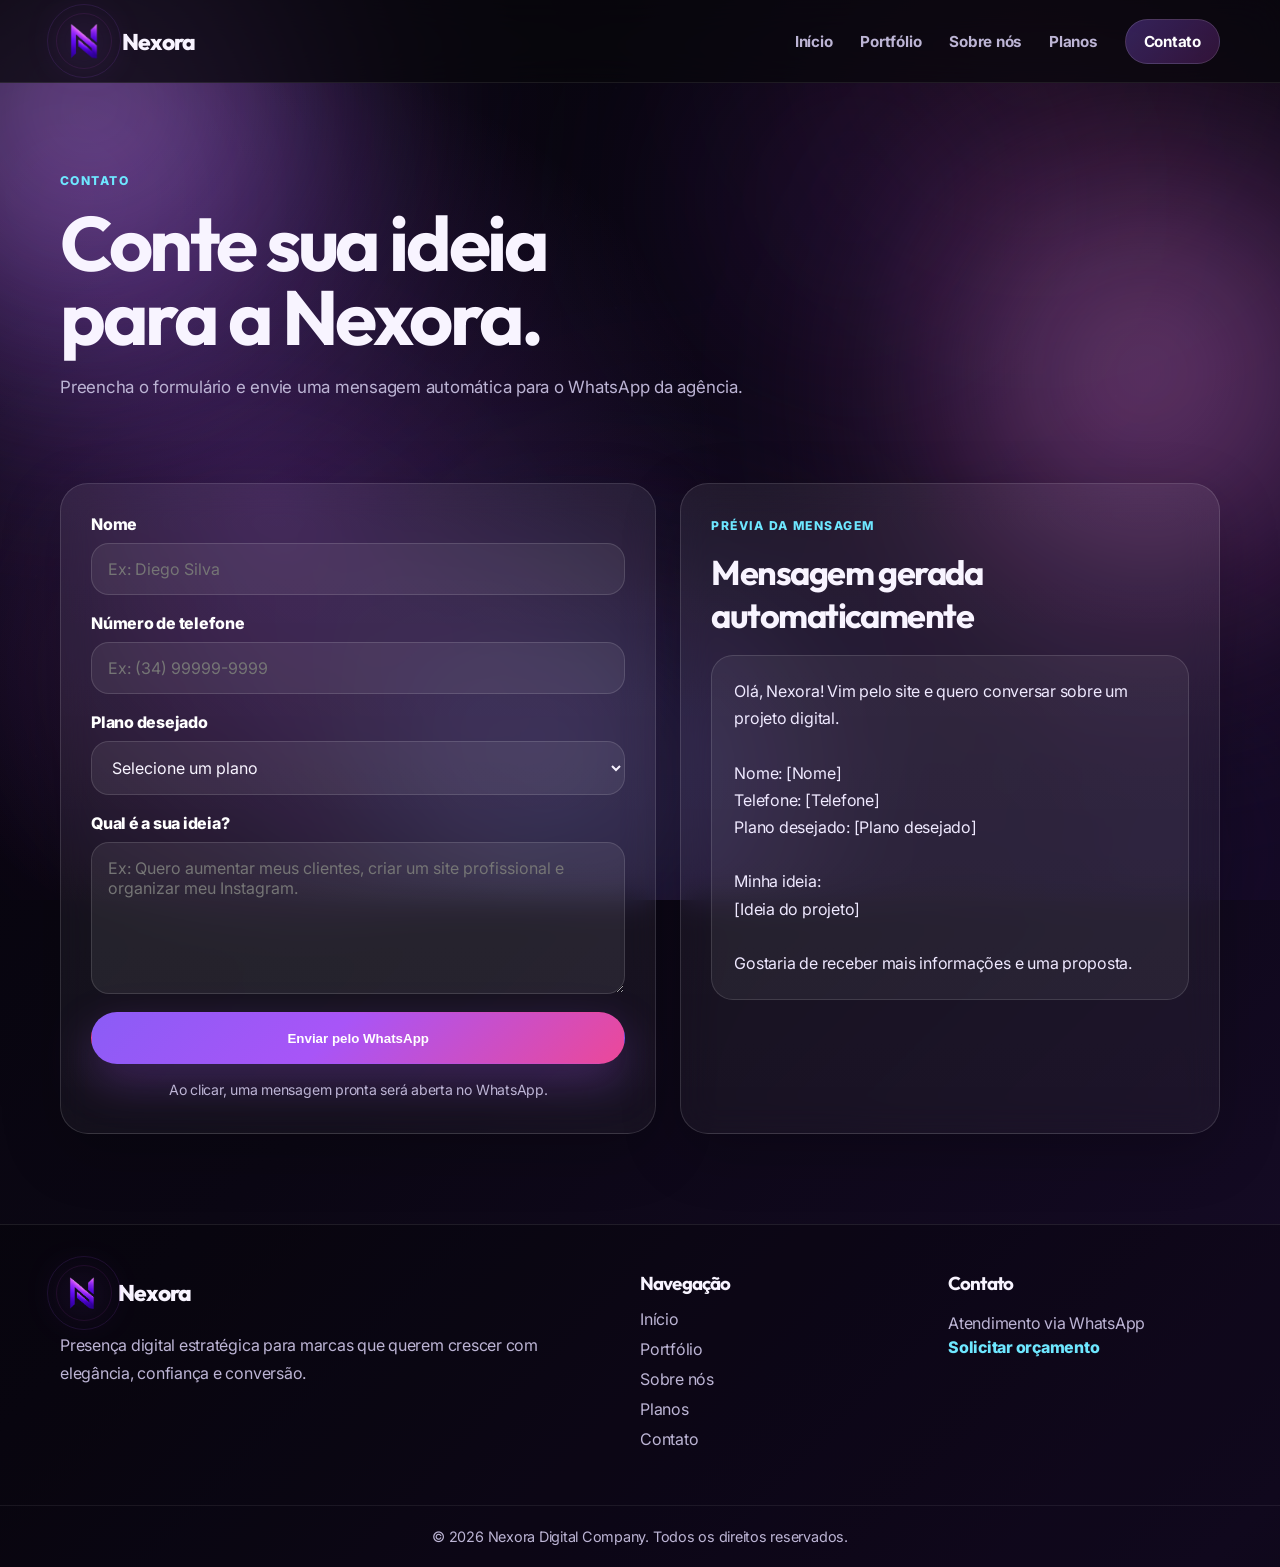
==== commit d682bbed: "Add files via upload" ====
--- a/contato.html
+++ b/contato.html
@@ -121,7 +121,6 @@
         <div class="preview-message" id="messagePreview">
           Vim pelo site da Nexora e quero conversar sobre um projeto digital.
         </div>
-        <p>Edite o número da empresa no arquivo <strong>js/main.js</strong> antes de publicar o site.</p>
       </aside>
     </section>
   </main>
